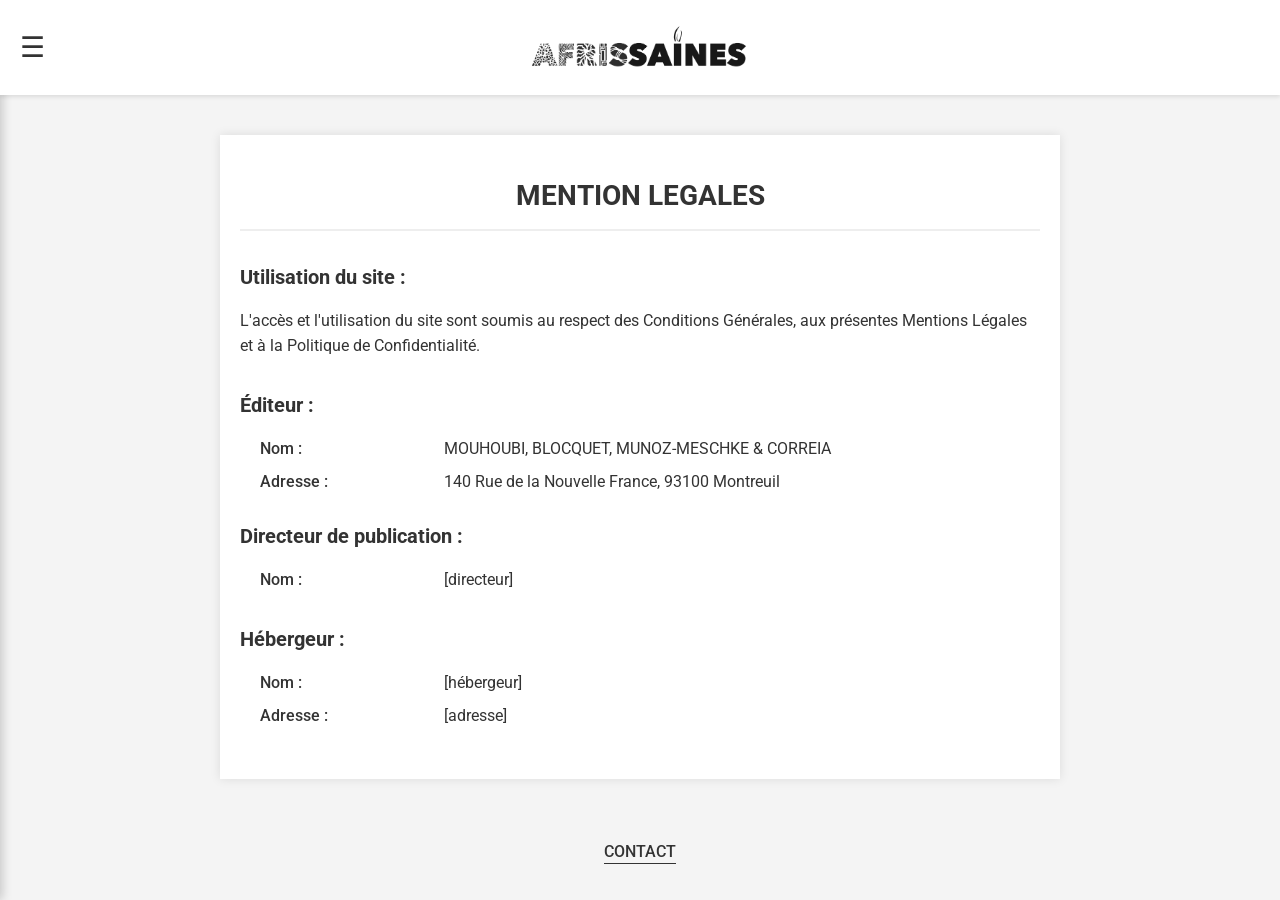
==== Pages Mentions & Contact/mention.html @ 21dd1a31 "Add files via upload" ====
<!DOCTYPE html>
<html lang="fr">
<head>
    <meta charset="UTF-8">
    <meta name="viewport" content="width=device-width, initial-scale=1.0">
    <title>Mentions Légales - AFRISSAINES</title>
    <link rel="stylesheet" href="style_mention.css"> 
    <link href="https://fonts.googleapis.com/css2?family=Roboto:wght@400;700&display=swap" rel="stylesheet">
</head>
<body>
    
    <input type="checkbox" id="menu-toggle" class="menu-toggle">

     <div class="menu-deroulant">
             <<ul class="liste-menu">
    <li><a href="..\index.html">Accueil</a></li>
    <li><a href="..\Page Notre Histoire\NotreHistoire.html">Notre Histoire</a></li>
    <li><a href="..\Page Menus\page_menus.html">Plateaux Repas</a></li>
    <li><a href="..\Pages Activité\page_services.html">Nos Activités</a></li>
    <li><a href="..\Page Disponibilité\Disponibilité.html">Réservation</a></li>
</ul>
    </div>

    <header>
        <nav class="barre-navigation">
            <label for="menu-toggle" class="icone-menu">&#9776;</label>

            <div class="conteneur-logo">
    <a href="..\index.html">
        <img src="images_contact_mentions\LOGO OK_1BASLINE (6).png" alt="Logo AFRISSAINES" class="image-logo">
    </a>
</div>
            
            <div class="placeholder-navigation"></div>
        </nav>
    </header>

    <main class="conteneur-mentions-legales">
        <h1 class="titre-mentions-principale">MENTION LEGALES</h1>

        <section class="section-mentions">
            <h2 class="titre-sous-section">Utilisation du site :</h2>
            <p>
                L'accès et l'utilisation du site sont soumis au respect des Conditions Générales, aux présentes Mentions Légales et à la Politique de Confidentialité.
            </p>
        </section>

        <section class="section-mentions details-legaux">
            <h2 class="titre-sous-section">Éditeur :</h2>
            <p><strong>Nom :</strong> MOUHOUBI, BLOCQUET, MUNOZ-MESCHKE & CORREIA  </p>
            <p><strong>Adresse :</strong> 140 Rue de la Nouvelle France, 93100 Montreuil</p>
           

        <section class="section-mentions details-legaux">
            <h2 class="titre-sous-section">Directeur de publication :</h2>
            <p><strong>Nom :</strong> [directeur]</p>
        </section>

        <section class="section-mentions details-legaux">
            <h2 class="titre-sous-section">Hébergeur :</h2>
            <p><strong>Nom :</strong> [hébergeur]</p>
            <p><strong>Adresse :</strong> [adresse]</p>
        </section>
        
    </main>

    <footer>
        <a href="contact.html" class="mentions-legales">CONTACT</a>
    </footer>

</body>
</html>
---- Pages Mentions & Contact/style_mention.css ----
body {
    font-family: 'Roboto', sans-serif;
    margin: 0;
    padding: 0;
    background-color: #f4f4f4;
    color: #333;
    line-height: 1.6;
    overflow-x: hidden;
}


header {
    background-color: white;
    box-shadow: 0 2px 4px rgba(0, 0, 0, 0.1);
    position: sticky;
    top: 0;
    width: 100%;
    z-index: 30;
}

.barre-navigation {
    display: flex;
    justify-content: space-between;
    align-items: center;
    padding: 15px 20px;
}

.conteneur-logo {
    margin: 0 auto;
    
    padding: 10px;
}

.placeholder-navigation {
    width: 28px;
}

.image-logo {
    height: 45px;
    width: auto;
    display: block;
}

/* Menu Burger */


.menu-toggle {
    display: none;
}

/* Icône de menu */
.icone-menu {
    font-size: 28px;
    text-decoration: none;
    color: #333;
    z-index: 40;
    cursor: pointer;
    line-height: 1;
    display: block;
    transition: color 0.3s;
    position: relative;
}

/* Styles du Menu */
.menu-deroulant {
    position: fixed;
    top: 0;
    left: 0;
    width: 250px;
    height: 100vh;
    background-color: white;
    box-shadow: 2px 0 10px rgba(0, 0, 0, 0.2);
    z-index: 20;

    
    transform: translateX(-100%);
    transition: transform 0.4s ease;
}

/* Affiche le menu */
.menu-toggle:checked ~ .menu-deroulant {
    transform: translateX(0);
}


/* Liste des liens du menu */
.liste-menu {
    list-style: none;
    padding: 80px 0 0;
    margin: 0;
    text-align: center; 
}

.liste-menu li {
    margin: 0;
    border-bottom: 1px solid #eee;
}

.liste-menu li:last-child {
    border-bottom: none;
}

.liste-menu a {
    text-decoration: none;
    color: #333;
    font-size: 19px; 
    font-weight: 480; 
    display: block;
    padding: 15px 20px;
    transition: background-color 0.3s, color 0.3s;
}
.liste-menu a:hover,
.liste-menu a.actif {
    background-color: #f0f0f0;
    color: #4CAF50;
}


/* Styles de la page  */

.conteneur-mentions-legales {
    max-width: 800px;
    margin: 40px auto;
    padding: 20px;
    background-color: white;
    box-shadow: 0 0 10px rgba(0, 0, 0, 0.1);
}

.titre-mentions-principale {
    font-size: 28px;
    font-weight: 700;
    color: #333;
    margin-bottom: 30px;
    border-bottom: 2px solid #eee;
    padding-bottom: 10px;
    text-align: center;
}

.section-mentions {
    margin-bottom: 30px;
}

.titre-sous-section {
    font-size: 20px;
    font-weight: 700;
    color: #333;
    margin-top: 25px;
    margin-bottom: 15px;
}

.section-mentions p {
    font-size: 16px;
    margin: 8px 0;
}

.details-legaux p {
    padding-left: 20px;
}

.details-legaux strong {
    font-weight: 500;
    color: #333;
    display: inline-block;
    width: 180px;
}

.lien-editeur {
    color: #4CAF50;
    text-decoration: underline;
}

/* Styles du Pied de Page */
footer {
    text-align: center;
    padding: 20px;
    margin-top: 40px;
}

.mentions-legales {
    color: #333;
    text-decoration: none;
    border-bottom: 1px solid #333;
    padding-bottom: 2px;
    font-weight: 500;
}

.mentions-legales:hover {
    color: #4CAF50;
    border-bottom-color: #4CAF50;
}
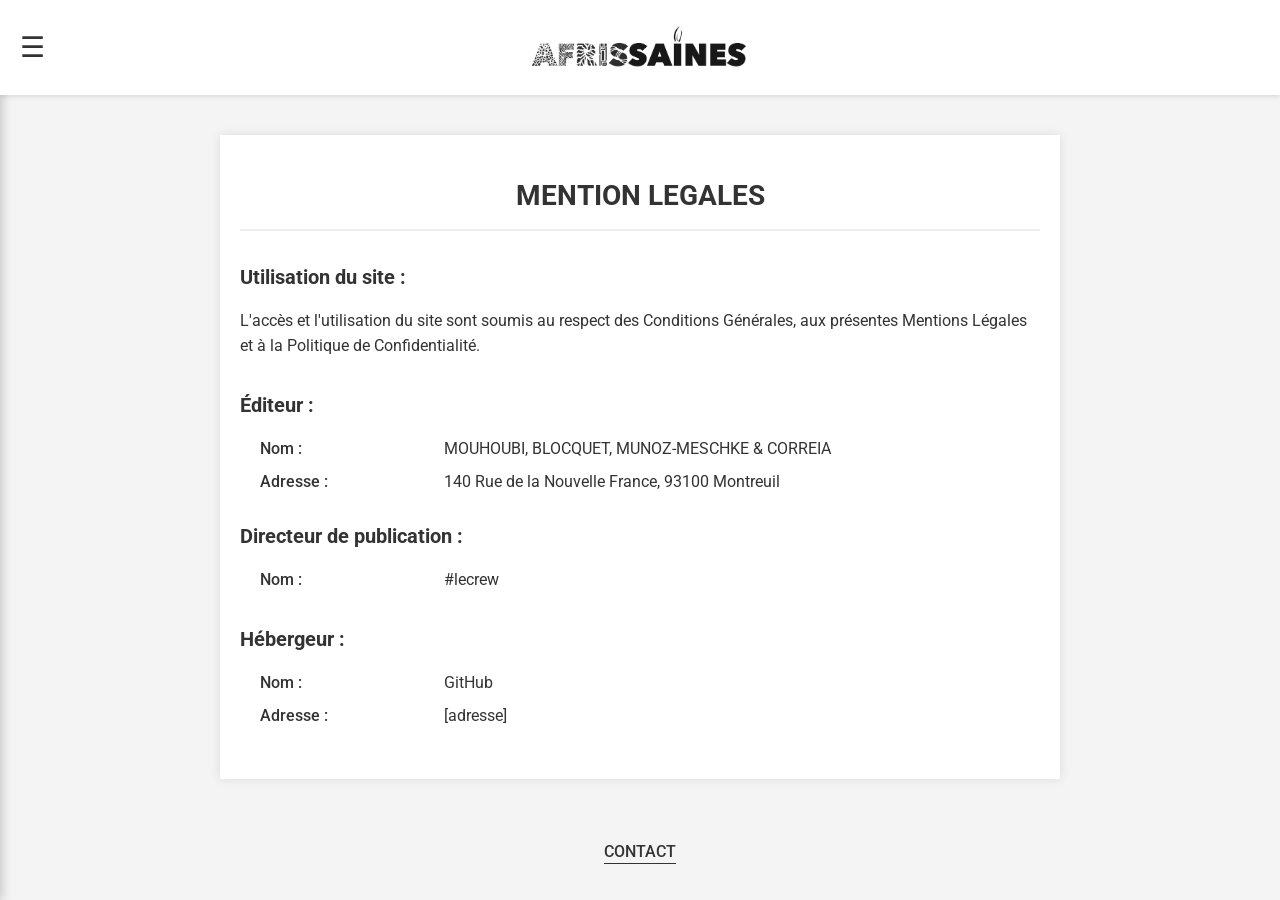
==== commit a6d1e118: "Update mention.html" ====
--- a/Pages Mentions & Contact/mention.html
+++ b/Pages Mentions & Contact/mention.html
@@ -53,12 +53,12 @@
 
         <section class="section-mentions details-legaux">
             <h2 class="titre-sous-section">Directeur de publication :</h2>
-            <p><strong>Nom :</strong> [directeur]</p>
+            <p><strong>Nom :</strong> #lecrew </p>
         </section>
 
         <section class="section-mentions details-legaux">
             <h2 class="titre-sous-section">Hébergeur :</h2>
-            <p><strong>Nom :</strong> [hébergeur]</p>
+            <p><strong>Nom :</strong> GitHub</p>
             <p><strong>Adresse :</strong> [adresse]</p>
         </section>
         
@@ -71,3 +71,4 @@
 </body>
 </html>
 
+
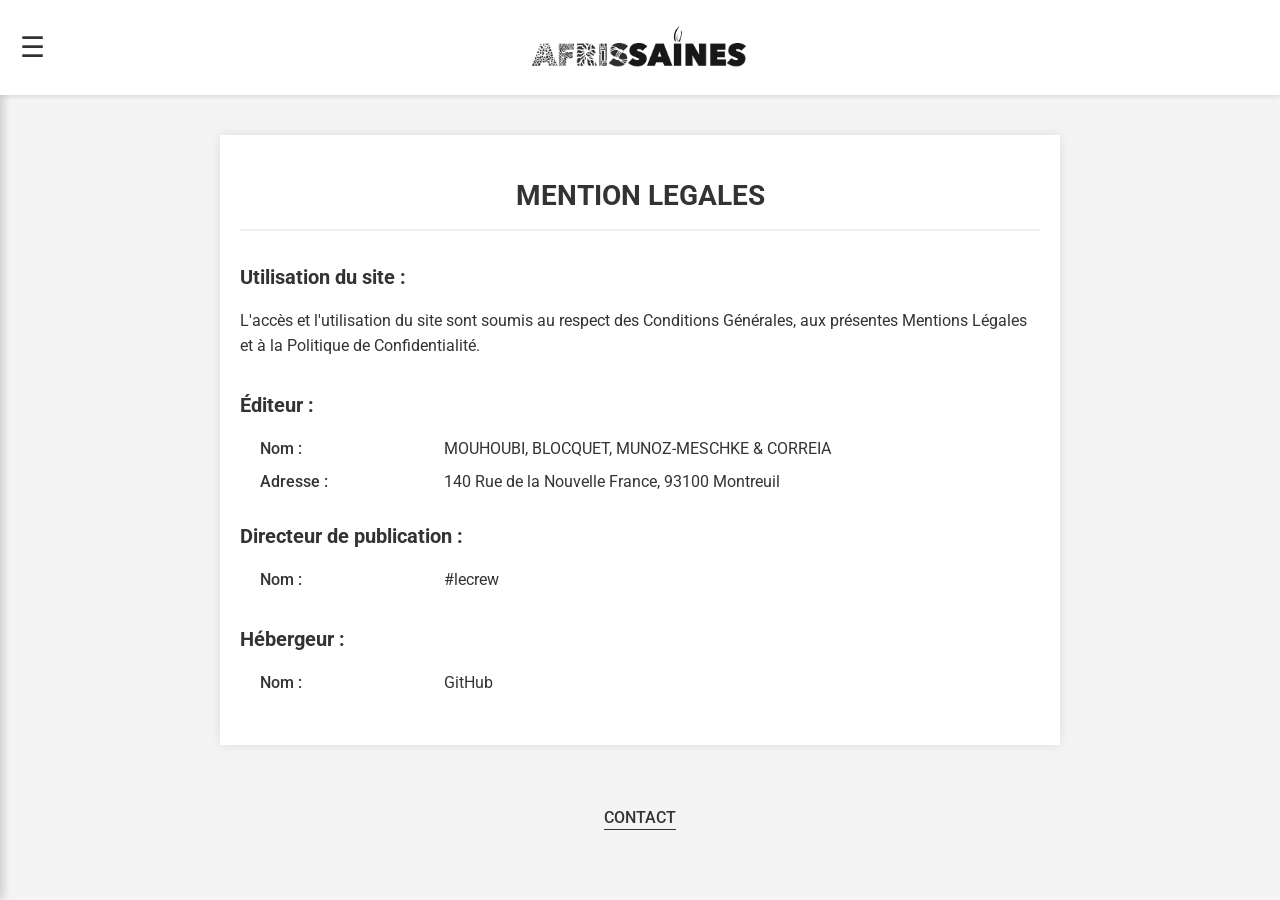
==== commit cb51b158: "Update mention.html" ====
--- a/Pages Mentions & Contact/mention.html
+++ b/Pages Mentions & Contact/mention.html
@@ -59,7 +59,6 @@
         <section class="section-mentions details-legaux">
             <h2 class="titre-sous-section">Hébergeur :</h2>
             <p><strong>Nom :</strong> GitHub</p>
-            <p><strong>Adresse :</strong> [adresse]</p>
         </section>
         
     </main>
@@ -72,3 +71,4 @@
 </html>
 
 
+
